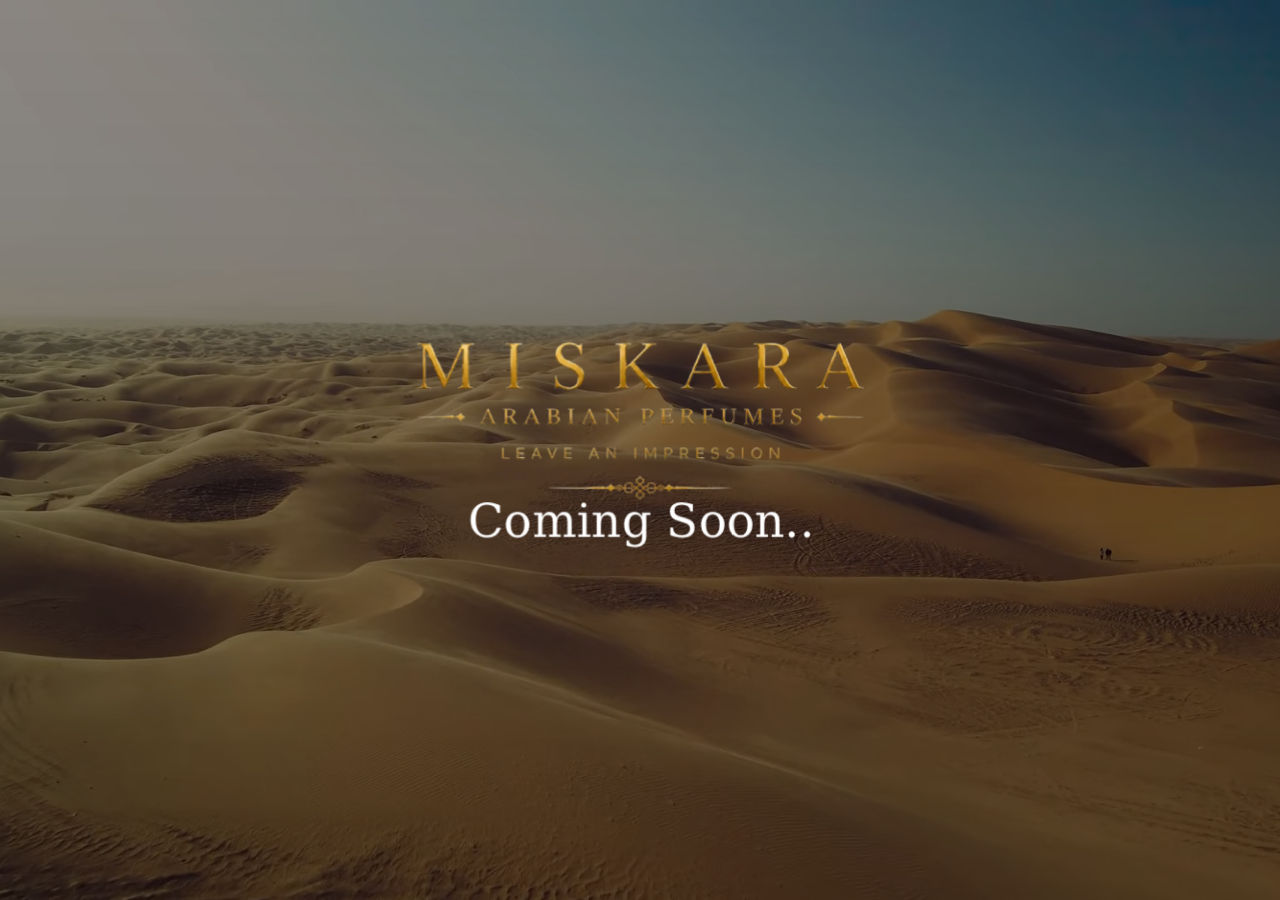
==== index.html @ a972672e "files" ====
<!DOCTYPE html>
<html lang="en">
<head>
    <meta charset="UTF-8">
    <meta name="viewport" content="width=device-width, initial-scale=1.0">
    <title>Miskara Intro</title>

    <style>
        * {
            margin: 0;
            padding: 0;
            box-sizing: border-box;
        }

        body {
            overflow: hidden;
            width: 100vw;
            height: 100vh;
            background: #000;
        }

	.video-overlay {
	    position: fixed;
	    inset: 0;
	    background:
	        linear-gradient(
        	    rgba(0,0,0,0.45),
        	    rgba(0,0,0,0.55)
       	 );
    	z-index: 0;
	}

        /* Background Video */
        .video-bg {
            position: fixed;
            top: 0;
            left: 0;
            width: 100%;
            height: 100%;
            object-fit: cover;
            pointer-events: none; /* Prevent interaction */
            z-index: -1;
        }

	.overlay {
    	position: absolute;
   	 inset: 0;
    	display: flex;
   	 justify-content: center;
    	align-items: center;
    	z-index: 1;
	}

        /* Logo */
	.logo {
 	   width: clamp(180px, 35vw, 530px);
	    opacity: 0;
   	 animation: fadeIn 2s ease forwards;
	}

        @keyframes fadeIn {
            from {
                opacity: 0;
                transform: scale(0.95);
            }
            to {
                opacity: 1;
                transform: scale(1);
            }
        }
    </style>
</head>
<body>

    <!-- Background Video -->
    <video class="video-bg" autoplay muted loop playsinline>
        <source src="miskara-bg-video.webm" type="video/webm">
    </video>
	<div class="video-overlay"></div>

    <!-- Logo -->
    <div class="overlay">
        <img src="comingsoon.png" alt="Logo" class="logo">
        
    </div>

    <script>
        // Redirect after 3 seconds
        //setTimeout(() => {
          //  window.location.href = "miskara_final.html";
       // }, 3000);
    </script>

</body>
</html>
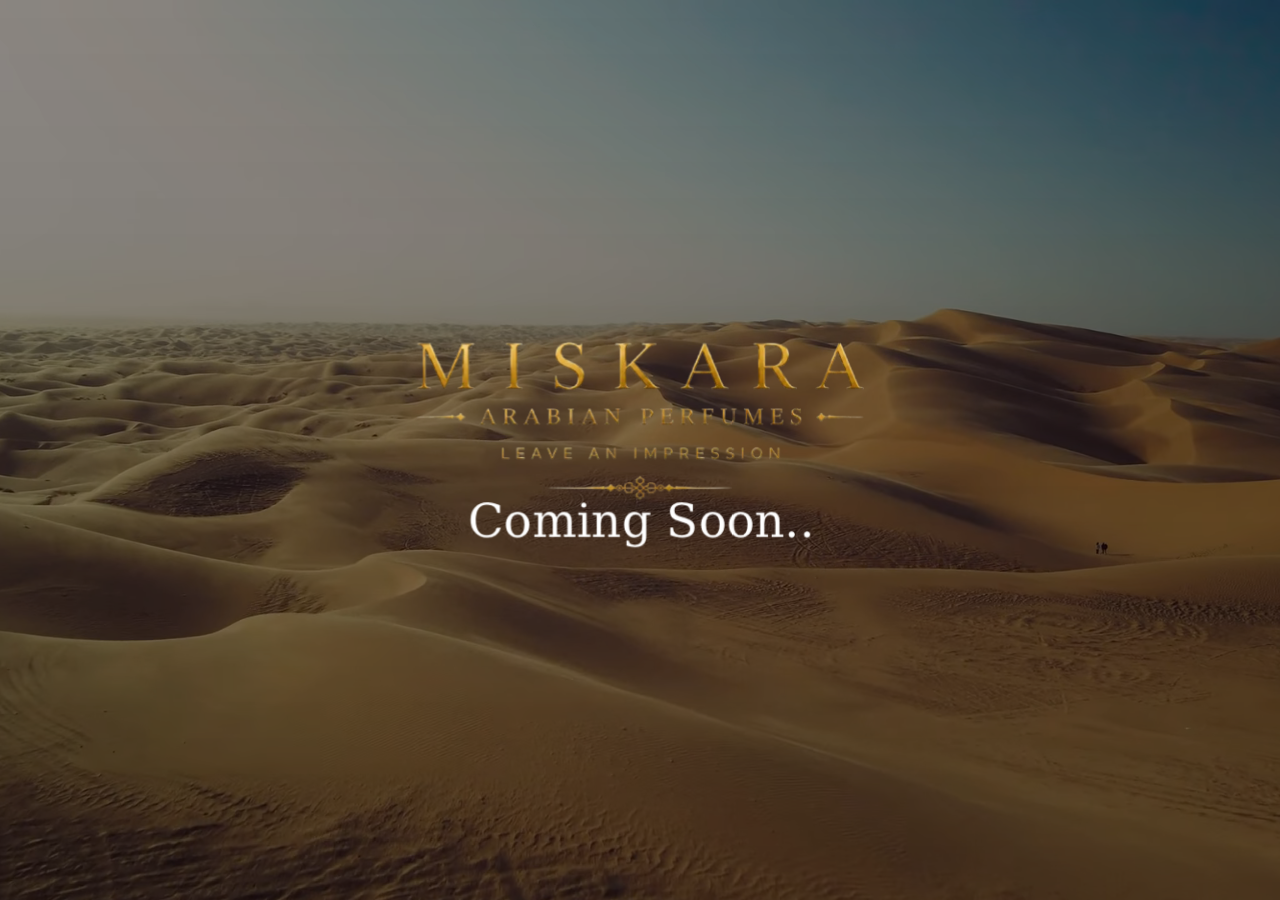
==== commit ca6488df: "Change page title from 'Miskara Intro' to 'Miskara Coming Soon'mi" ====
--- a/index.html
+++ b/index.html
@@ -3,7 +3,7 @@
 <head>
     <meta charset="UTF-8">
     <meta name="viewport" content="width=device-width, initial-scale=1.0">
-    <title>Miskara Intro</title>
+    <title>Miskara Coming Soon</title>
 
     <style>
         * {
@@ -92,4 +92,4 @@
     </script>
 
 </body>
-</html>+</html>
